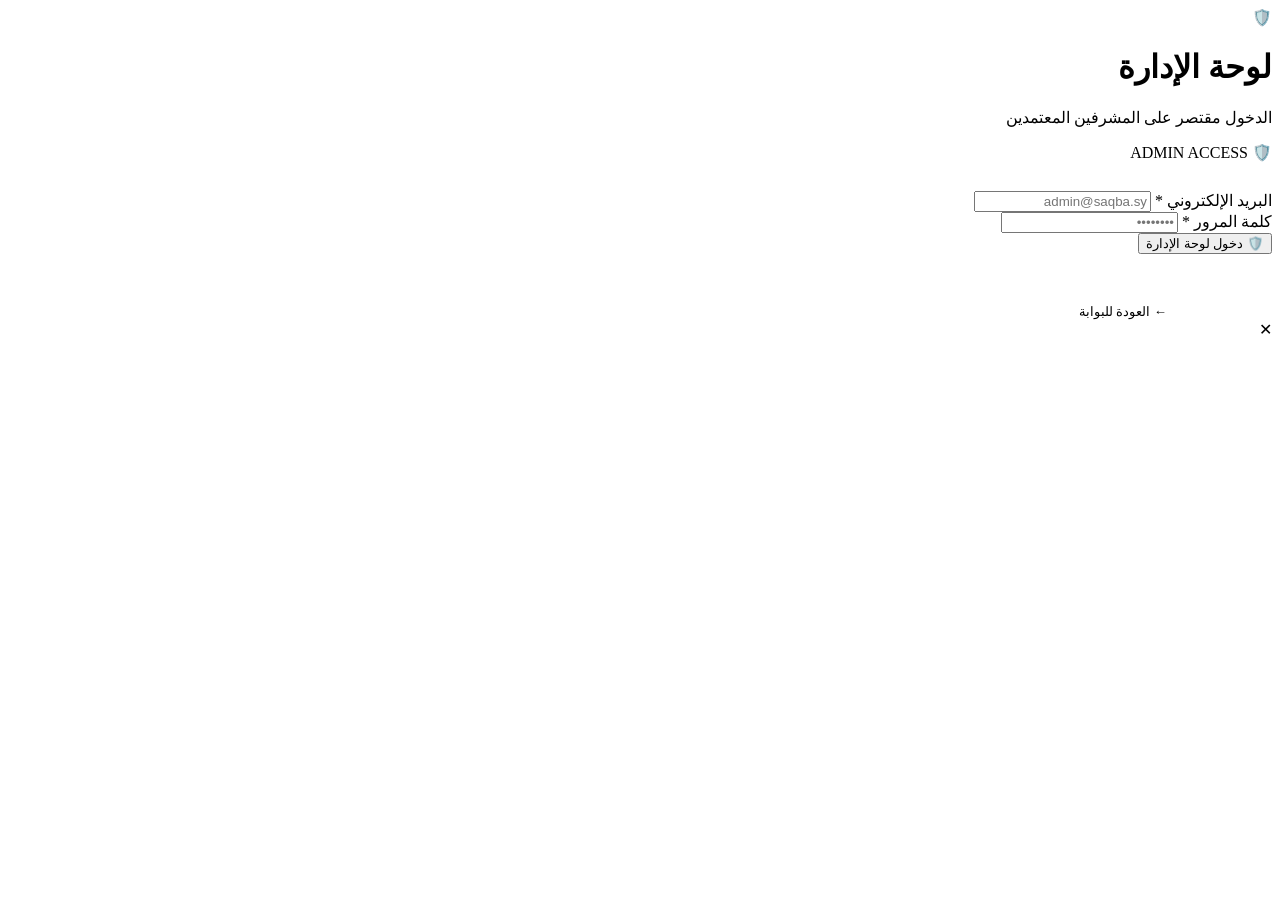
==== admin.html @ c45d6aa5 "Add files via upload" ====
<!DOCTYPE html>
<html lang="ar" dir="rtl">
<head>
<meta charset="UTF-8"><meta name="viewport" content="width=device-width,initial-scale=1.0">
<title>لوحة الإدارة — بوابة سقبا</title>
<link rel="preconnect" href="https://fonts.googleapis.com">
<link href="https://fonts.googleapis.com/css2?family=Tajawal:wght@300;400;500;700;800;900&family=Amiri:wght@400;700&display=swap" rel="stylesheet">
<link rel="stylesheet" href="css/admin.css">
</head>
<body>

<!-- ════ LOGIN ════ -->
<div id="login-page" style="display:none;width:100%">
<div class="login-page">
  <div class="login-card">
    <div class="login-head">
      <div class="login-ico">🛡️</div>
      <h1 class="login-title">لوحة الإدارة</h1>
      <p class="login-sub">الدخول مقتصر على المشرفين المعتمدين</p>
      <div class="admin-badge">🛡️ ADMIN ACCESS</div>
    </div>
    <form onsubmit="doAdminLogin(event)" style="margin-top:1.8rem">
      <div class="fgrp">
        <label class="flbl">البريد الإلكتروني <span class="req">*</span></label>
        <input class="finp" id="al-email" type="email" placeholder="admin@saqba.sy" required>
      </div>
      <div class="fgrp">
        <label class="flbl">كلمة المرور <span class="req">*</span></label>
        <input class="finp" id="al-pass" type="password" placeholder="••••••••" required>
      </div>
      <button type="submit" class="btn btn-gold btn-full btn-lg" id="al-btn">
        <span class="btxt">🛡️ دخول لوحة الإدارة</span>
      </button>
    </form>
    <div style="text-align:center;margin-top:1.5rem;padding-top:1.5rem;border-top:1px solid var(--bd)">
      <a href="index.html" style="font-size:.82rem;color:var(--tx3);text-decoration:none;transition:color .2s" onmouseover="this.style.color='var(--t2)'" onmouseout="this.style.color='var(--tx3)'">← العودة للبوابة</a>
    </div>
  </div>
</div>
</div>

<!-- ════ DASHBOARD ════ -->
<div id="dash-page" style="display:none;width:100%">
<div class="app">

  <!-- Sidebar -->
  <aside class="sidebar">
    <div class="sb-head">
      <div class="sb-logo">
        <div class="sb-emblem">🛡️</div>
        <div><div class="sb-lbl">بوابة سقبا</div><div class="sb-lbl-sub">لوحة الإدارة</div></div>
      </div>
      <div class="admin-badge" style="font-size:.65rem">🔴 ADMIN PANEL</div>
    </div>
    <nav class="sb-nav">
      <div class="sb-sec">رئيسي</div>
      <button class="sb-item on" onclick="gv('dash')"       id="ni-dash">      <span class="ic">📊</span>نظرة عامة</button>
      <div class="sb-sec">الخدمات</div>
      <button class="sb-item"    onclick="gv('gas')"        id="ni-gas">       <span class="ic">🔥</span>طلبات الغاز<span class="sb-cnt" id="nc-gas">0</span></button>
      <button class="sb-item"    onclick="gv('complaints')" id="ni-complaints"><span class="ic">📣</span>الشكاوى<span class="sb-cnt" id="nc-comp">0</span></button>
      <div class="sb-sec">المحتوى</div>
      <button class="sb-item"    onclick="gv('news')"       id="ni-news">      <span class="ic">📰</span>الأخبار</button>
      <button class="sb-item"    onclick="gv('gallery')"    id="ni-gallery">   <span class="ic">🖼️</span>معرض الصور</button>
      <div class="sb-sec">النظام</div>
      <button class="sb-item"    onclick="gv('users')"      id="ni-users">     <span class="ic">👥</span>المستخدمون</button>
    </nav>
    <div class="sb-foot">
      <a href="index.html" class="btn btn-ghost btn-sm" style="justify-content:center">🏠 البوابة</a>
      <button class="btn btn-danger btn-sm" onclick="doLogout()" style="justify-content:center">🚪 خروج</button>
    </div>
  </aside>

  <!-- Main -->
  <div class="main">
    <div class="topbar">
      <div class="tb-crumb">
        <span class="tb-crumb-p">بوابة سقبا</span>
        <span class="tb-sep">›</span>
        <span class="tb-crumb-c" id="tb-crumb">نظرة عامة</span>
      </div>
      <div class="tb-admin">
        <span id="tb-admin-name">مشرف النظام</span>
        <div class="tb-av">🛡️</div>
      </div>
    </div>

    <div class="content">

      <!-- ── DASHBOARD ── -->
      <div id="v-dash" class="vp on">
        <div class="pg-title">لوحة التحكم</div>
        <div class="pg-sub">نظرة شاملة على نشاط بوابة مدينة سقبا</div>
        <div class="stats-grid">
          <div class="stat-card"><div class="stat-ico si-teal">👥</div><div><div class="stat-n" id="st-u">—</div><div class="stat-l">المستخدمون</div></div></div>
          <div class="stat-card"><div class="stat-ico si-gold">🔥</div><div><div class="stat-n" id="st-g">—</div><div class="stat-l">طلبات الغاز الكلية</div></div></div>
          <div class="stat-card"><div class="stat-ico si-red">⏳</div><div><div class="stat-n" id="st-gp">—</div><div class="stat-l">طلبات معلقة</div></div></div>
          <div class="stat-card"><div class="stat-ico si-gold">📣</div><div><div class="stat-n" id="st-c">—</div><div class="stat-l">الشكاوى الكلية</div></div></div>
          <div class="stat-card"><div class="stat-ico si-red">🔴</div><div><div class="stat-n" id="st-co">—</div><div class="stat-l">شكاوى مفتوحة</div></div></div>
          <div class="stat-card"><div class="stat-ico si-sky">📰</div><div><div class="stat-n" id="st-n">—</div><div class="stat-l">الأخبار</div></div></div>
        </div>
        <!-- recent gas -->
        <div class="panel">
          <div class="panel-head"><div class="ph-left"><div class="panel-icon pi-gold">🔥</div><span class="panel-title">أحدث طلبات الغاز</span></div><button class="btn btn-ghost btn-sm" onclick="gv('gas')">عرض الكل</button></div>
          <div class="tbl-wrap"><table class="tbl"><thead><tr><th>رقم الدور</th><th>الاسم</th><th>الحي</th><th>الاسطوانات</th><th>التاريخ</th><th>الحالة</th><th>إجراءات</th></tr></thead><tbody id="d-gas-tbody"><tr><td colspan="7"><div class="empty"><div class="empty-ico">⏳</div><div class="empty-title">جاري التحميل...</div></div></td></tr></tbody></table></div>
        </div>
        <!-- recent complaints -->
        <div class="panel">
          <div class="panel-head"><div class="ph-left"><div class="panel-icon pi-teal">📣</div><span class="panel-title">أحدث الشكاوى</span></div><button class="btn btn-ghost btn-sm" onclick="gv('complaints')">عرض الكل</button></div>
          <div class="tbl-wrap"><table class="tbl"><thead><tr><th>النوع</th><th>الوصف</th><th>صورة</th><th>التاريخ</th><th>الحالة</th><th>إجراءات</th></tr></thead><tbody id="d-comp-tbody"><tr><td colspan="6"><div class="empty"><div class="empty-ico">⏳</div><div class="empty-title">جاري التحميل...</div></div></td></tr></tbody></table></div>
        </div>
      </div>

      <!-- ── GAS MANAGEMENT ── -->
      <div id="v-gas" class="vp">
        <div class="panel">
          <div class="panel-head"><div class="ph-left"><div class="panel-icon pi-gold">🔥</div><span class="panel-title">إدارة طلبات الغاز</span></div><button class="btn btn-teal btn-sm" onclick="loadGas()">🔄 تحديث</button></div>
          <div class="filter-bar">
            <select class="filt-sel" id="gas-sf" onchange="loadGas()">
              <option value="">جميع الطلبات</option>
              <option value="pending">قيد الانتظار</option>
              <option value="approved">مقبول</option>
              <option value="delivered">تم التسليم</option>
              <option value="rejected">مرفوض</option>
            </select>
            <input class="filt-inp" id="gas-si" placeholder="ابحث باسم أو هاتف..." oninput="filterGas()">
          </div>
          <div class="tbl-wrap"><table class="tbl"><thead><tr><th>رقم الدور</th><th>الاسم</th><th>الهاتف</th><th>الحي</th><th>الاسطوانات</th><th>التاريخ</th><th>الحالة</th><th>إجراءات</th></tr></thead><tbody id="gas-tbody"></tbody></table></div>
        </div>
      </div>

      <!-- ── COMPLAINTS MANAGEMENT ── -->
      <div id="v-complaints" class="vp">
        <div class="panel">
          <div class="panel-head"><div class="ph-left"><div class="panel-icon pi-teal">📣</div><span class="panel-title">إدارة الشكاوى</span></div><button class="btn btn-teal btn-sm" onclick="loadComps()">🔄 تحديث</button></div>
          <div class="filter-bar">
            <select class="filt-sel" id="comp-sf" onchange="loadComps()">
              <option value="">جميع الشكاوى</option>
              <option value="open">مفتوحة</option>
              <option value="in_progress">قيد المعالجة</option>
              <option value="resolved">محلولة</option>
              <option value="closed">مغلقة</option>
            </select>
          </div>
          <div class="tbl-wrap"><table class="tbl"><thead><tr><th>النوع</th><th>الوصف</th><th>صورة</th><th>التاريخ</th><th>الحالة</th><th>إجراءات</th></tr></thead><tbody id="comp-tbody"></tbody></table></div>
        </div>
      </div>

      <!-- ── NEWS MANAGEMENT ── -->
      <div id="v-news" class="vp">
        <div class="panel" style="margin-bottom:1.5rem">
          <div class="panel-head"><div class="ph-left"><div class="panel-icon pi-sky">📰</div><span class="panel-title">إضافة خبر جديد</span></div></div>
          <form onsubmit="addNews(event)" class="add-form">
            <div class="fgrid">
              <div class="fgrp span2"><label class="flbl">عنوان الخبر <span class="req">*</span></label><input class="finp" id="n-title" type="text" placeholder="عنوان الخبر أو الإعلان" required></div>
              <div class="fgrp span2"><label class="flbl">المحتوى <span class="req">*</span></label><textarea class="ftxt" id="n-body" placeholder="تفاصيل الخبر..." required></textarea></div>
              <div class="fgrp span2"><label class="flbl">صورة (اختياري)</label><input class="finp" id="n-img" type="file" accept="image/*" style="padding:.5rem"></div>
            </div>
            <button type="submit" class="btn btn-gold" id="n-btn"><span class="btxt">➕ نشر الخبر</span></button>
          </form>
        </div>
        <div class="panel">
          <div class="panel-head"><div class="ph-left"><div class="panel-icon pi-sky">📰</div><span class="panel-title">الأخبار المنشورة</span></div><button class="btn btn-ghost btn-sm" onclick="loadNews()">🔄 تحديث</button></div>
          <div class="tbl-wrap"><table class="tbl"><thead><tr><th>صورة</th><th>العنوان</th><th>المحتوى</th><th>التاريخ</th><th>حذف</th></tr></thead><tbody id="news-tbody"></tbody></table></div>
        </div>
      </div>

      <!-- ── GALLERY MANAGEMENT ── -->
      <div id="v-gallery" class="vp">
        <div class="panel" style="margin-bottom:1.5rem">
          <div class="panel-head"><div class="ph-left"><div class="panel-icon pi-pur">🖼️</div><span class="panel-title">إضافة صورة للمعرض</span></div></div>
          <form onsubmit="addGal(event)" class="add-form">
            <div class="fgrid">
              <div class="fgrp"><label class="flbl">صورة المعرض <span class="req">*</span></label><input class="finp" id="g-img" type="file" accept="image/*" style="padding:.5rem" required></div>
              <div class="fgrp"><label class="flbl">وصف الصورة</label><input class="finp" id="g-desc" type="text" placeholder="وصف مختصر للصورة"></div>
            </div>
            <button type="submit" class="btn btn-gold" id="g-btn"><span class="btxt">➕ إضافة للمعرض</span></button>
          </form>
        </div>
        <div class="panel">
          <div class="panel-head"><div class="ph-left"><div class="panel-icon pi-pur">🖼️</div><span class="panel-title">صور المعرض</span></div><button class="btn btn-ghost btn-sm" onclick="loadGal()">🔄 تحديث</button></div>
          <div class="gal-grid" id="gal-grid"></div>
        </div>
      </div>

      <!-- ── USERS ── -->
      <div id="v-users" class="vp">
        <div class="panel">
          <div class="panel-head"><div class="ph-left"><div class="panel-icon pi-teal">👥</div><span class="panel-title">إدارة المستخدمين</span></div><button class="btn btn-teal btn-sm" onclick="loadUsers()">🔄 تحديث</button></div>
          <div class="tbl-wrap"><table class="tbl"><thead><tr><th>الاسم</th><th>البريد الإلكتروني</th><th>الهاتف</th><th>الحي</th><th>تاريخ التسجيل</th><th>الصلاحية</th></tr></thead><tbody id="users-tbody"></tbody></table></div>
        </div>
      </div>

    </div>
  </div>
</div>
</div>

<!-- Lightbox -->
<div class="lb" id="lb">
  <div class="lb-close" onclick="document.getElementById('lb').classList.remove('on')">✕</div>
  <img id="lb-img" src="" alt="">
</div>
<div class="toast" id="toast"></div>

<script src="js/utils.js"></script>
<script type="module" src="js/firebase-config.js"></script>
<script>
/* Fallbacks */
if(typeof FirestoreService==='undefined')window.FirestoreService={getDashboardStats:async()=>({totalUsers:0,totalGasRequests:0,pendingGasRequests:0,totalComplaints:0,openComplaints:0,totalNews:0}),getAllGasRequests:async()=>[],updateGasRequestStatus:async()=>{},getAllComplaints:async()=>[],updateComplaintStatus:async()=>{},createNews:async()=>{},getNews:async()=>[],deleteNews:async()=>{},getGallery:async()=>[],addGalleryImage:async()=>{},deleteGalleryImage:async()=>{}};
if(typeof AuthService==='undefined')window.AuthService={login:async()=>{throw{code:'auth/no-config'}},logout:async()=>{},isAdmin:async()=>false};
if(typeof formatDate==='undefined')window.formatDate=ts=>{if(!ts)return'';const d=ts.toDate?ts.toDate():new Date(ts);return d.toLocaleDateString('ar-SY',{year:'numeric',month:'long',day:'numeric'})};
if(typeof statusMap==='undefined')window.statusMap={pending:{label:'قيد الانتظار',cls:'b-pending'},approved:{label:'مقبول',cls:'b-approved'},delivered:{label:'تم التسليم',cls:'b-delivered'},rejected:{label:'مرفوض',cls:'b-rejected'},open:{label:'مفتوحة',cls:'b-pending'},in_progress:{label:'قيد المعالجة',cls:'b-approved'},resolved:{label:'محلولة',cls:'b-delivered'},closed:{label:'مغلقة',cls:'b-rejected'}};

/* Toast */
function toast(msg,ok=true){
  if(typeof showToast!=='undefined'){showToast(msg,ok);return}
  const t=document.getElementById('toast');t.textContent=msg;t.className='toast '+(ok?'toast-ok':'toast-err');t.classList.add('show');setTimeout(()=>t.classList.remove('show'),3500)
}

/* Auth */
async function doAdminLogin(e){
  e.preventDefault();
  const btn=document.getElementById('al-btn');btn.disabled=true;btn.classList.add('btn-loading');
  try{
    const c=await AuthService.login(document.getElementById('al-email').value,document.getElementById('al-pass').value);
    const ok=await AuthService.isAdmin(c.user.uid);
    if(!ok){await AuthService.logout();toast('ليس لديك صلاحية الوصول',false);btn.disabled=false;btn.classList.remove('btn-loading')}
  }catch(er){
    const m={['auth/user-not-found']:'بريد غير موجود',['auth/wrong-password']:'كلمة المرور خاطئة',['auth/too-many-requests']:'تجاوزت عدد المحاولات'}[er.code]||'حدث خطأ';
    toast(m,false);btn.disabled=false;btn.classList.remove('btn-loading');
  }
}
async function doLogout(){await AuthService.logout()}

document.addEventListener('userLoggedIn',async e=>{
  const ok=await AuthService.isAdmin(e.detail.uid);
  if(!ok){await AuthService.logout();toast('لا تملك صلاحيات الإدارة',false);return}
  document.getElementById('login-page').style.display='none';
  document.getElementById('dash-page').style.display='';
  const ud=await(typeof FirestoreService!=='undefined'?FirestoreService.getUser?FirestoreService.getUser(e.detail.uid):Promise.resolve(null):Promise.resolve(null));
  document.getElementById('tb-admin-name').textContent=(ud&&ud.name)||'مشرف النظام';
  loadDash();
});
document.addEventListener('userLoggedOut',()=>{
  document.getElementById('login-page').style.display='flex';
  document.getElementById('dash-page').style.display='none';
});
/* Show login initially */
document.getElementById('login-page').style.display='flex';

/* View nav */
function gv(v){
  document.querySelectorAll('.vp').forEach(p=>p.classList.remove('on'));
  document.getElementById('v-'+v).classList.add('on');
  document.querySelectorAll('.sb-item').forEach(b=>b.classList.remove('on'));
  const ni=document.getElementById('ni-'+v);if(ni)ni.classList.add('on');
  const ts={dash:'نظرة عامة',gas:'طلبات الغاز',complaints:'الشكاوى',news:'الأخبار',gallery:'معرض الصور',users:'المستخدمون'};
  document.getElementById('tb-crumb').textContent=ts[v]||'';
  if(v==='gas')loadGas();
  if(v==='complaints')loadComps();
  if(v==='news')loadNews();
  if(v==='gallery')loadGal();
  if(v==='users')loadUsers();
}

/* Dashboard */
async function loadDash(){
  try{
    const s=await FirestoreService.getDashboardStats();
    ['u','g','gp','c','co','n'].forEach((k,i)=>{document.getElementById('st-'+k).textContent=[s.totalUsers,s.totalGasRequests,s.pendingGasRequests,s.totalComplaints,s.openComplaints,s.totalNews][i]});
    document.getElementById('nc-gas').textContent=s.pendingGasRequests;
    document.getElementById('nc-comp').textContent=s.openComplaints;
  }catch(e){}
  try{const r=await FirestoreService.getAllGasRequests();renderGasTbl(r.slice(0,5),'d-gas-tbody')}catch(e){}
  try{const c=await FirestoreService.getAllComplaints();renderCompTbl(c.slice(0,5),'d-comp-tbody')}catch(e){}
}

/* Gas */
let allGas=[];
async function loadGas(){
  document.getElementById('gas-tbody').innerHTML=etr(8,'⏳ جاري التحميل...');
  try{const sf=document.getElementById('gas-sf').value;allGas=await FirestoreService.getAllGasRequests(sf||null);renderGasTbl(allGas,'gas-tbody')}catch(e){document.getElementById('gas-tbody').innerHTML=etr(8,'⚠️ خطأ في التحميل')}
}
function filterGas(){const q=document.getElementById('gas-si').value.toLowerCase();renderGasTbl(allGas.filter(r=>r.name?.toLowerCase().includes(q)||r.phone?.includes(q)),'gas-tbody')}
function renderGasTbl(data,tid){
  const tb=document.getElementById(tid);
  if(!data.length){tb.innerHTML=etr(8,'لا توجد نتائج');return}
  tb.innerHTML=data.map(r=>{const s=statusMap[r.status]||{label:r.status,cls:''};return`<tr>
    <td><strong style="color:var(--goldb)">#${esc(r.queueNumber)}</strong></td>
    <td>${esc(r.name||'—')}</td>
    <td style="direction:ltr;text-align:right">${esc(r.phone||'—')}</td>
    <td>${esc(r.district||'—')}</td>
    <td>${esc(r.cylinders)} اسطوانة</td>
    <td style="font-size:.78rem">${formatDate(r.createdAt)}</td>
    <td><span class="badge ${s.cls}">${esc(s.label)}</span></td>
    <td><div class="acts">
      ${r.status==='pending'?`<button class="btn btn-approve btn-sm" onclick="updGas('${esc(r.id)}','approved')">قبول</button>`:''}
      ${r.status==='approved'?`<button class="btn btn-deliver btn-sm" onclick="updGas('${esc(r.id)}','delivered')">تسليم</button>`:''}
      ${r.status!=='rejected'&&r.status!=='delivered'?`<button class="btn btn-danger btn-sm" onclick="updGas('${esc(r.id)}','rejected')">رفض</button>`:''}
    </div></td>
  </tr>`}).join('');
}
async function updGas(id,status){
  try{await FirestoreService.updateGasRequestStatus(id,status);toast('تم تحديث الحالة ✓');loadGas();loadDash()}catch(e){toast('خطأ في التحديث',false)}
}

/* Complaints */
async function loadComps(){
  document.getElementById('comp-tbody').innerHTML=etr(6,'⏳ جاري التحميل...');
  try{const sf=document.getElementById('comp-sf').value;const all=await FirestoreService.getAllComplaints();const d=sf?all.filter(c=>c.status===sf):all;renderCompTbl(d,'comp-tbody')}catch(e){document.getElementById('comp-tbody').innerHTML=etr(6,'⚠️ خطأ')}
}
function renderCompTbl(data,tid){
  const tb=document.getElementById(tid);
  if(!data.length){tb.innerHTML=etr(6,'لا توجد شكاوى');return}
  tb.innerHTML=data.map(c=>{const s=statusMap[c.status]||{label:c.status,cls:''};return`<tr>
    <td>${esc(c.type||'—')}</td>
    <td style="max-width:200px;font-size:.8rem;color:var(--tx3)">${esc((c.description||'').substring(0,75))}${(c.description||'').length>75?'...':''}</td>
    <td>${c.image?`<img src="${esc(c.image)}" class="thumb" onclick="openLb('${esc(c.image)}')">`:'—'}</td>
    <td style="font-size:.78rem">${formatDate(c.createdAt)}</td>
    <td><span class="badge ${s.cls}">${esc(s.label)}</span></td>
    <td><div class="acts">
      ${c.status==='open'?`<button class="btn btn-approve btn-sm" onclick="updComp('${esc(c.id)}','in_progress')">معالجة</button>`:''}
      ${c.status!=='resolved'&&c.status!=='closed'?`<button class="btn btn-deliver btn-sm" onclick="updComp('${esc(c.id)}','resolved')">حل</button>`:''}
      ${c.status!=='closed'?`<button class="btn btn-danger btn-sm" onclick="updComp('${esc(c.id)}','closed')">إغلاق</button>`:''}
    </div></td>
  </tr>`}).join('');
}
async function updComp(id,status){
  try{await FirestoreService.updateComplaintStatus(id,status);toast('تم تحديث الشكوى ✓');loadComps();loadDash()}catch(e){toast('خطأ في التحديث',false)}
}

/* News */
async function addNews(e){
  e.preventDefault();const btn=document.getElementById('n-btn');btn.disabled=true;btn.classList.add('btn-loading');
  try{await FirestoreService.createNews({title:document.getElementById('n-title').value,content:document.getElementById('n-body').value},document.getElementById('n-img').files[0]||null);toast('تم نشر الخبر 📰');e.target.reset();loadNews();loadDash()}
  catch(er){toast('خطأ في نشر الخبر',false)}
  btn.disabled=false;btn.classList.remove('btn-loading');
}
async function loadNews(){
  document.getElementById('news-tbody').innerHTML=etr(5,'⏳ جاري التحميل...');
  try{const n=await FirestoreService.getNews(50);
    document.getElementById('news-tbody').innerHTML=n.length?n.map(it=>`<tr>
      <td>${it.image?`<img src="${esc(it.image)}" class="thumb">`:'—'}</td>
      <td><strong>${esc(it.title)}</strong></td>
      <td style="max-width:200px;font-size:.8rem;color:var(--tx3)">${esc((it.content||'').substring(0,80))}...</td>
      <td style="font-size:.78rem">${formatDate(it.createdAt)}</td>
      <td><button class="btn btn-danger btn-sm" onclick="delNews('${esc(it.id)}')">🗑️ حذف</button></td>
    </tr>`).join(''):etr(5,'لا توجد أخبار منشورة');
  }catch(e){document.getElementById('news-tbody').innerHTML=etr(5,'⚠️ خطأ')}
}
async function delNews(id){if(!confirm('حذف هذا الخبر؟'))return;try{await FirestoreService.deleteNews(id);toast('تم الحذف');loadNews()}catch(e){toast('خطأ في الحذف',false)}}

/* Gallery */
async function addGal(e){
  e.preventDefault();const btn=document.getElementById('g-btn');const f=document.getElementById('g-img').files[0];
  if(!f){toast('اختر صورة',false);return}
  btn.disabled=true;btn.classList.add('btn-loading');
  try{await FirestoreService.addGalleryImage({description:document.getElementById('g-desc').value},f);toast('تمت إضافة الصورة 🖼️');e.target.reset();loadGal()}
  catch(er){toast('خطأ في رفع الصورة',false)}
  btn.disabled=false;btn.classList.remove('btn-loading');
}
async function loadGal(){
  const g=document.getElementById('gal-grid');g.innerHTML='<div style="grid-column:1/-1"><div class="empty"><div class="empty-ico">⏳</div><div class="empty-title">جاري التحميل...</div></div></div>';
  try{const items=await FirestoreService.getGallery();
    g.innerHTML=items.length?items.map(it=>`<div class="gal-item"><img src="${esc(it.image)}" alt="${esc(it.description||'')}" loading="lazy"><div class="gal-ov"><button class="gal-del" onclick="delGal('${esc(it.id)}')">🗑️ حذف</button></div></div>`).join(''):'<div style="grid-column:1/-1"><div class="empty"><div class="empty-ico">🖼️</div><div class="empty-title">لا توجد صور</div></div></div>';
  }catch(e){g.innerHTML='<div style="grid-column:1/-1"><div class="empty"><div class="empty-ico">⚠️</div><div class="empty-title">خطأ في التحميل</div></div></div>'}
}
async function delGal(id){if(!confirm('حذف هذه الصورة؟'))return;try{await FirestoreService.deleteGalleryImage(id);toast('تم الحذف');loadGal()}catch(e){toast('خطأ في الحذف',false)}}

/* Users */
async function loadUsers(){
  document.getElementById('users-tbody').innerHTML=etr(6,'⏳ جاري التحميل...');
  try{
    const users = await FirestoreService.getAllUsers();
    document.getElementById('users-tbody').innerHTML=users.length?users.map(u=>`<tr>
      <td>${esc(u.name||'—')}</td>
      <td style="direction:ltr;text-align:right;font-size:.82rem">${esc(u.email||'—')}</td>
      <td style="direction:ltr;text-align:right">${esc(u.phone||'—')}</td>
      <td>${esc(u.district||'—')}</td>
      <td style="font-size:.78rem">${formatDate(u.createdAt)}</td>
      <td><span class="badge ${u.role==='admin'?'b-approved':'b-pending'}">${u.role==='admin'?'🛡️ مشرف':'👤 مواطن'}</span></td>
    </tr>`).join(''):etr(6,'لا يوجد مستخدمون');
  }catch(e){document.getElementById('users-tbody').innerHTML=etr(6,'⚠️ خطأ في التحميل')}
}

/* Helpers */
function etr(cols,msg){return`<tr><td colspan="${cols}"><div class="empty"><div class="empty-ico">📋</div><div class="empty-title">${msg}</div></div></td></tr>`}
function openLb(src){document.getElementById('lb-img').src=src;document.getElementById('lb').classList.add('on')}
document.getElementById('lb').addEventListener('click',e=>{if(e.target===e.currentTarget)e.currentTarget.classList.remove('on')})
</script>
</body>
</html>
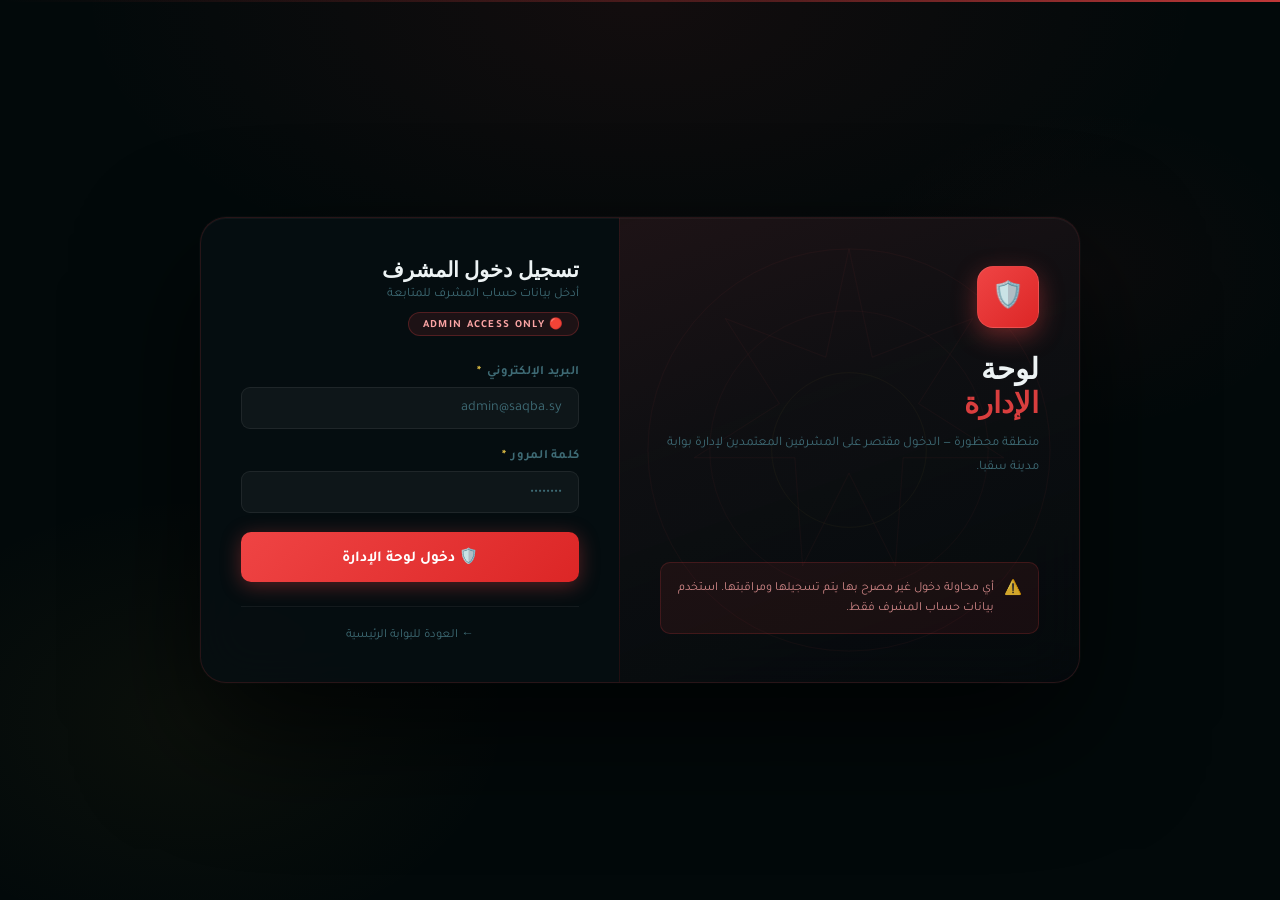
==== commit 752f63aa: "Add files via upload" ====
--- a/admin.html
+++ b/admin.html
@@ -1,39 +1,442 @@
 <!DOCTYPE html>
 <html lang="ar" dir="rtl">
 <head>
-<meta charset="UTF-8"><meta name="viewport" content="width=device-width,initial-scale=1.0">
+<meta charset="UTF-8">
+<meta name="viewport" content="width=device-width,initial-scale=1.0">
 <title>لوحة الإدارة — بوابة سقبا</title>
 <link rel="preconnect" href="https://fonts.googleapis.com">
 <link href="https://fonts.googleapis.com/css2?family=Tajawal:wght@300;400;500;700;800;900&family=Amiri:wght@400;700&display=swap" rel="stylesheet">
-<link rel="stylesheet" href="css/admin.css">
+<style>
+/* ═══════════════════════════════════════════════
+   admin.css — لوحة الإدارة
+   Aesthetic: Command Center — Crimson + Dark Steel
+   ═══════════════════════════════════════════════ */
+
+/* ── BASE ──────────────────────────────────────── */
+:root{
+  --ink:#02090a;--deep:#040e10;--abyss:#060f12;
+  --t9:#071a1d;--t8:#0a2228;--t7:#0d2c35;--t2:#3ab8ca;--t1:#7dd8e6;
+  --gold:#c9a227;--goldb:#e8c547;--goldd:#8a6d18;--goldg:rgba(201,162,39,.3);
+  --red:#ef4444;--redb2:#dc2626;--redf:rgba(239,68,68,.12);--redbr:rgba(239,68,68,.28);
+  --cyan:#00d4d8;
+  --tx1:#edf3f4;--tx2:#8fb8c0;--tx3:#3e6b75;
+  --glass:rgba(6,15,18,.75);--glbr:rgba(239,68,68,.15);--glbrd:rgba(239,68,68,.3);
+  --bd:rgba(255,255,255,.06);--bdm:rgba(255,255,255,.1);
+  --fb:'Tajawal',sans-serif;--fd:'Amiri',serif;
+  --eoe:cubic-bezier(.16,1,.3,1);
+}
+*,*::before,*::after{box-sizing:border-box;margin:0;padding:0}
+html{scroll-behavior:smooth;width:100%}
+body{font-family:var(--fb);background:var(--ink);color:var(--tx1);direction:rtl;min-height:100vh;width:100%;overflow-x:hidden}
+body::before{content:'';position:fixed;inset:0;background-image:url("data:image/svg+xml,%3Csvg viewBox='0 0 200 200' xmlns='http://www.w3.org/2000/svg'%3E%3Cfilter id='n'%3E%3CfeTurbulence type='fractalNoise' baseFrequency='.85' numOctaves='4'/%3E%3C/filter%3E%3Crect width='100%25' height='100%25' filter='url(%23n)' opacity='.04'/%3E%3C/svg%3E");background-size:200px;pointer-events:none;z-index:0;opacity:.45}
+::-webkit-scrollbar{width:5px}::-webkit-scrollbar-track{background:var(--ink)}::-webkit-scrollbar-thumb{background:rgba(239,68,68,.3);border-radius:99px}
+
+/* ══════════════════════════════════════════════════
+   ADMIN LOGIN PAGE
+   ══════════════════════════════════════════════════ */
+.login-page{
+  min-height:100vh;width:100%;
+  display:flex;align-items:center;justify-content:center;
+  padding:2rem;position:relative;overflow:hidden;z-index:1;
+}
+.login-page::before{
+  content:'';position:absolute;inset:0;
+  background:
+    radial-gradient(ellipse 80% 60% at 50% 0%,rgba(239,68,68,.07) 0%,transparent 55%),
+    radial-gradient(ellipse 50% 50% at 15% 80%,rgba(201,162,39,.05) 0%,transparent 50%),
+    radial-gradient(ellipse 40% 40% at 85% 30%,rgba(239,68,68,.04) 0%,transparent 45%),
+    var(--ink);
+}
+/* Red sweep line */
+.login-page::after{
+  content:'';position:absolute;top:0;left:0;right:0;height:2px;
+  background:linear-gradient(90deg,transparent,rgba(239,68,68,.3) 30%,rgba(239,68,68,.8) 50%,rgba(239,68,68,.3) 70%,transparent);
+  background-size:200% 100%;animation:sweep 3s linear infinite;
+}
+@keyframes sweep{0%{background-position:-100% 0}100%{background-position:200% 0}}
+
+.login-wrap{
+  position:relative;z-index:2;
+  display:grid;grid-template-columns:1.1fr 1fr;
+  max-width:880px;width:100%;
+  background:rgba(6,15,18,.85);
+  backdrop-filter:blur(28px);-webkit-backdrop-filter:blur(28px);
+  border:1px solid rgba(239,68,68,.15);border-radius:26px;
+  box-shadow:0 50px 120px rgba(0,0,0,.7),0 0 0 1px rgba(255,255,255,.025),inset 0 1px 0 rgba(255,255,255,.04);
+  overflow:hidden;
+  animation:lrise .8s var(--eoe) forwards;opacity:0;
+}
+@keyframes lrise{from{opacity:0;transform:translateY(24px) scale(.97)}to{opacity:1;transform:none}}
+
+/* Left: dramatic warning panel */
+.login-deco{
+  background:linear-gradient(160deg,rgba(239,68,68,.1) 0%,rgba(239,68,68,.04) 40%,rgba(0,0,0,.3) 100%);
+  border-left:1px solid rgba(239,68,68,.12);
+  padding:3rem 2.5rem;
+  display:flex;flex-direction:column;justify-content:space-between;
+  position:relative;overflow:hidden;
+}
+.login-deco::before{
+  content:'';position:absolute;top:0;right:0;bottom:0;left:0;
+  background:url("data:image/svg+xml,%3Csvg width='300' height='300' viewBox='0 0 300 300' fill='none' xmlns='http://www.w3.org/2000/svg'%3E%3Ccircle cx='150' cy='150' r='130' stroke='%23ef4444' stroke-width='0.5' opacity='0.12'/%3E%3Ccircle cx='150' cy='150' r='90' stroke='%23ef4444' stroke-width='0.5' opacity='0.1'/%3E%3Ccircle cx='150' cy='150' r='50' stroke='%23c9a227' stroke-width='0.5' opacity='0.12'/%3E%3Cpolygon points='150,20 165,90 230,65 195,120 250,155 185,155 180,225 150,165 120,225 115,155 50,155 105,120 70,65 135,90' fill='none' stroke='%23ef4444' stroke-width='0.4' opacity='0.15'/%3E%3C/svg%3E") center/cover;
+  opacity:.5;pointer-events:none;
+}
+.ld-top{position:relative;z-index:1}
+.ld-shield{
+  width:62px;height:62px;
+  background:linear-gradient(135deg,var(--red),var(--redb2));
+  border-radius:16px;display:flex;align-items:center;justify-content:center;
+  font-size:1.6rem;margin-bottom:1.5rem;
+  box-shadow:0 8px 24px rgba(239,68,68,.4);
+  border:1px solid rgba(255,255,255,.1);
+}
+.ld-title{font-family:var(--fd);font-size:1.8rem;font-weight:700;color:var(--tx1);line-height:1.2;margin-bottom:.7rem}
+.ld-title span{display:block;color:rgba(239,68,68,.9)}
+.ld-desc{font-size:.82rem;color:var(--tx3);line-height:1.8}
+.ld-bottom{position:relative;z-index:1}
+.ld-warning{
+  display:flex;align-items:flex-start;gap:.65rem;
+  background:rgba(239,68,68,.08);border:1px solid rgba(239,68,68,.18);
+  border-radius:10px;padding:.9rem 1rem;font-size:.78rem;color:rgba(252,165,165,.8);line-height:1.65;
+}
+.ld-warning-ico{font-size:.9rem;flex-shrink:0;margin-top:.1rem}
+
+/* Right: login form */
+.login-form-panel{padding:2.5rem}
+.lf-head{margin-bottom:1.8rem}
+.lf-title{font-size:1.3rem;font-weight:800;color:var(--tx1);margin-bottom:.3rem}
+.lf-sub{font-size:.8rem;color:var(--tx3)}
+.admin-badge{
+  display:inline-flex;align-items:center;gap:.4rem;
+  background:rgba(239,68,68,.1);border:1px solid rgba(239,68,68,.25);
+  border-radius:50px;padding:.22rem .85rem;
+  font-size:.68rem;font-weight:700;letter-spacing:.12em;color:#fca5a5;margin-top:.6rem;
+}
+.lf-back{display:block;text-align:center;margin-top:1.5rem;padding-top:1.2rem;border-top:1px solid var(--bd);font-size:.78rem;color:var(--tx3);text-decoration:none;transition:color .2s}
+.lf-back:hover{color:var(--t2)}
+
+@media(max-width:700px){.login-wrap{grid-template-columns:1fr;max-width:420px}.login-deco{display:none}}
+
+/* ══════════════════════════════════════════════════
+   FORM ELEMENTS
+   ══════════════════════════════════════════════════ */
+.fgrp{margin-bottom:1.2rem}
+.flbl{display:block;font-size:.8rem;font-weight:600;color:var(--tx3);margin-bottom:.4rem;letter-spacing:.02em}
+.flbl .req{color:var(--goldb);margin-right:2px}
+.finp,.fsel,.ftxt{
+  width:100%;background:rgba(255,255,255,.04);
+  border:1.5px solid rgba(255,255,255,.07);border-radius:9px;
+  padding:.72rem 1rem;color:var(--tx1);
+  font-family:var(--fb);font-size:.9rem;
+  outline:none;transition:all .25s;direction:rtl;
+}
+.finp:focus,.fsel:focus,.ftxt:focus{
+  border-color:rgba(239,68,68,.5);
+  background:rgba(239,68,68,.04);
+  box-shadow:0 0 0 3px rgba(239,68,68,.1);
+}
+.finp::placeholder{color:var(--tx3)}
+.ftxt{resize:vertical;min-height:110px}
+.fsel option{background:var(--t8)}
+.fhint{font-size:.73rem;color:var(--tx3);margin-top:.3rem}
+.fgrid{display:grid;grid-template-columns:1fr 1fr;gap:.9rem}
+.fgrid .span2{grid-column:1/-1}
+@media(max-width:480px){.fgrid{grid-template-columns:1fr}}
+
+/* ══════════════════════════════════════════════════
+   BUTTONS
+   ══════════════════════════════════════════════════ */
+.btn{
+  display:inline-flex;align-items:center;justify-content:center;gap:.5rem;
+  padding:.75rem 1.6rem;border-radius:9px;
+  font-family:var(--fb);font-size:.9rem;font-weight:700;
+  cursor:pointer;border:none;outline:none;
+  transition:all .25s var(--eoe);white-space:nowrap;
+  text-decoration:none;position:relative;overflow:hidden;
+}
+.btn-red{
+  background:linear-gradient(135deg,var(--red),var(--redb2));
+  color:#fff;box-shadow:0 4px 20px rgba(239,68,68,.35);
+}
+.btn-red:hover{transform:translateY(-2px);box-shadow:0 8px 28px rgba(239,68,68,.5)}
+.btn-red::before{content:'';position:absolute;inset:0;background:linear-gradient(135deg,#f87171,var(--red));opacity:0;transition:.25s}
+.btn-red:hover::before{opacity:1}
+.btn-red span{position:relative;z-index:1}
+
+.btn-gold{background:linear-gradient(135deg,var(--gold),var(--goldd));color:#050e10;box-shadow:0 4px 16px var(--goldg)}
+.btn-gold:hover{transform:translateY(-2px);box-shadow:0 8px 26px rgba(201,162,39,.5)}
+.btn-gold::before{content:'';position:absolute;inset:0;background:linear-gradient(135deg,var(--goldb),var(--gold));opacity:0;transition:.25s}
+.btn-gold:hover::before{opacity:1}
+.btn-gold span{position:relative;z-index:1}
+
+.btn-teal  {background:rgba(0,212,216,.1);color:var(--t2);border:1px solid rgba(0,212,216,.2)}
+.btn-teal:hover{background:rgba(0,212,216,.18);border-color:rgba(0,212,216,.35)}
+.btn-ghost {background:rgba(255,255,255,.04);color:var(--tx2);border:1px solid var(--bd)}
+.btn-ghost:hover{background:rgba(255,255,255,.08);border-color:var(--bdm)}
+.btn-danger{background:var(--redf);color:#fca5a5;border:1px solid var(--redbr)}
+.btn-danger:hover{background:rgba(239,68,68,.2)}
+.btn-approve{background:rgba(16,185,129,.1);color:#34d399;border:1px solid rgba(16,185,129,.25)}
+.btn-approve:hover{background:rgba(16,185,129,.18)}
+.btn-deliver{background:rgba(0,212,216,.1);color:var(--t2);border:1px solid rgba(0,212,216,.25)}
+.btn-deliver:hover{background:rgba(0,212,216,.18)}
+.btn-sm  {padding:.42rem .85rem;font-size:.77rem;border-radius:7px}
+.btn-lg  {padding:.9rem 2rem;font-size:.95rem;border-radius:10px}
+.btn-full{width:100%}
+.btn:disabled{opacity:.4;cursor:not-allowed;transform:none!important}
+.btn-loading .btxt{opacity:0}
+.btn-loading::after{content:'';position:absolute;width:17px;height:17px;border:2px solid transparent;border-top-color:currentColor;border-radius:50%;animation:spin .7s linear infinite}
+@keyframes spin{to{transform:rotate(360deg)}}
+
+/* ══════════════════════════════════════════════════
+   DASHBOARD LAYOUT
+   ══════════════════════════════════════════════════ */
+.app{display:grid;grid-template-columns:252px 1fr;min-height:100vh;width:100%;position:relative;z-index:1}
+@media(max-width:900px){.app{grid-template-columns:1fr}}
+
+/* ── ADMIN SIDEBAR ── */
+.sidebar{
+  background:linear-gradient(180deg,rgba(9,4,4,.98) 0%,rgba(6,9,10,.99) 100%);
+  border-left:1px solid rgba(239,68,68,.12);
+  display:flex;flex-direction:column;
+  position:sticky;top:0;height:100vh;overflow-y:auto;
+  box-shadow:4px 0 40px rgba(0,0,0,.5);
+}
+
+.sb-head{padding:1.5rem;border-bottom:1px solid rgba(239,68,68,.1)}
+.sb-logo-row{display:flex;align-items:center;gap:.8rem;margin-bottom:.8rem}
+.sb-emblem{
+  width:42px;height:42px;
+  background:linear-gradient(135deg,var(--red),var(--redb2));
+  border-radius:10px;display:flex;align-items:center;justify-content:center;
+  font-size:1.15rem;box-shadow:0 4px 14px rgba(239,68,68,.4);flex-shrink:0;
+  border:1px solid rgba(255,255,255,.1);
+}
+.sb-lbl{font-size:.88rem;font-weight:700;color:var(--tx1)}
+.sb-lbl-sub{font-size:.67rem;color:var(--tx3);margin-top:.1rem}
+
+.sb-nav{flex:1;padding:.85rem .75rem;display:flex;flex-direction:column;gap:.15rem}
+.sb-sec{font-size:.62rem;font-weight:700;letter-spacing:.2em;text-transform:uppercase;color:rgba(239,68,68,.4);padding:.7rem .75rem .3rem}
+.sb-item{
+  display:flex;align-items:center;gap:.8rem;
+  padding:.72rem 1rem;border-radius:9px;
+  cursor:pointer;border:none;background:transparent;
+  color:var(--tx3);font-family:var(--fb);font-size:.85rem;font-weight:500;
+  transition:all .25s var(--eoe);text-align:right;width:100%;position:relative;
+}
+.sb-item:hover{color:var(--tx1);background:rgba(255,255,255,.04)}
+.sb-item.on{
+  color:#fca5a5;
+  background:linear-gradient(135deg,rgba(239,68,68,.12),rgba(239,68,68,.04));
+  border-right:2px solid var(--red);
+}
+.sb-item.on::before{
+  content:'';position:absolute;right:0;top:20%;bottom:20%;
+  width:3px;background:linear-gradient(180deg,#f87171,var(--red));
+  border-radius:99px;box-shadow:0 0 8px rgba(239,68,68,.5);
+}
+.sb-item .ic{font-size:.92rem;width:20px;text-align:center;flex-shrink:0}
+.sb-cnt{
+  margin-right:auto;background:rgba(239,68,68,.15);color:#f87171;
+  border:1px solid rgba(239,68,68,.25);border-radius:50px;
+  padding:.08rem .55rem;font-size:.68rem;font-weight:700;
+}
+.sb-foot{padding:.75rem;border-top:1px solid rgba(239,68,68,.08);display:flex;flex-direction:column;gap:.5rem}
+
+/* ── TOPBAR ── */
+.topbar{
+  background:rgba(4,9,10,.96);backdrop-filter:blur(20px);
+  border-bottom:1px solid rgba(239,68,68,.08);
+  padding:.85rem 2rem;display:flex;align-items:center;justify-content:space-between;
+  position:sticky;top:0;z-index:50;gap:1rem;
+  box-shadow:0 2px 20px rgba(0,0,0,.4);
+}
+.tb-crumb{display:flex;align-items:center;gap:.5rem;font-size:.84rem}
+.tb-crumb-p{color:var(--tx3)}.tb-sep{color:var(--tx3);font-size:.8rem}.tb-crumb-c{color:var(--tx1);font-weight:600}
+.tb-admin{display:flex;align-items:center;gap:.75rem;font-size:.8rem;color:var(--tx3)}
+.tb-av{width:32px;height:32px;background:linear-gradient(135deg,var(--red),var(--redb2));border-radius:50%;display:flex;align-items:center;justify-content:center;font-size:.85rem}
+
+.main{overflow-y:auto;display:flex;flex-direction:column}
+.content{padding:2rem}
+
+/* ── PANELS ── */
+.panel{
+  background:rgba(6,12,14,.8);backdrop-filter:blur(16px);
+  border:1px solid rgba(255,255,255,.06);border-radius:16px;
+  overflow:hidden;margin-bottom:1.8rem;
+  box-shadow:0 8px 40px rgba(0,0,0,.4),inset 0 1px 0 rgba(255,255,255,.03);
+  transition:border-color .3s;
+}
+.panel:hover{border-color:rgba(239,68,68,.15)}
+.panel-head{
+  display:flex;align-items:center;justify-content:space-between;
+  padding:1.1rem 1.5rem;border-bottom:1px solid rgba(255,255,255,.05);
+  background:rgba(0,0,0,.25);
+}
+.ph-left{display:flex;align-items:center;gap:.75rem}
+.panel-icon{width:34px;height:34px;border-radius:8px;display:flex;align-items:center;justify-content:center;font-size:.88rem;flex-shrink:0}
+.pi-red  {background:rgba(239,68,68,.12);border:1px solid rgba(239,68,68,.2)}
+.pi-gold {background:rgba(201,162,39,.12);border:1px solid rgba(201,162,39,.2)}
+.pi-teal {background:rgba(0,212,216,.1);border:1px solid rgba(0,212,216,.18)}
+.pi-sky  {background:rgba(56,189,248,.1);border:1px solid rgba(56,189,248,.2)}
+.pi-pur  {background:rgba(167,139,250,.1);border:1px solid rgba(167,139,250,.2)}
+.panel-title{font-size:.9rem;font-weight:700;color:var(--tx1)}
+.panel-body{padding:1.5rem}
+
+/* ── STATS ── */
+.stats-grid{display:grid;grid-template-columns:repeat(auto-fit,minmax(180px,1fr));gap:1.1rem;margin-bottom:2rem}
+.stat-card{
+  background:rgba(8,12,14,.9);border:1px solid rgba(255,255,255,.06);
+  border-radius:14px;padding:1.25rem;display:flex;align-items:center;gap:1rem;
+  transition:all .3s var(--eoe);position:relative;overflow:hidden;
+}
+.stat-card:hover{border-color:rgba(239,68,68,.2);transform:translateY(-2px);box-shadow:0 8px 24px rgba(0,0,0,.4)}
+.stat-ico{width:46px;height:46px;border-radius:11px;display:flex;align-items:center;justify-content:center;font-size:1.25rem;flex-shrink:0}
+.si-red  {background:rgba(239,68,68,.12)}
+.si-gold {background:rgba(201,162,39,.12)}
+.si-teal {background:rgba(0,212,216,.1)}
+.si-sky  {background:rgba(56,189,248,.1)}
+.stat-n{font-size:1.85rem;font-weight:900;color:var(--tx1);line-height:1}
+.stat-l{font-size:.71rem;color:var(--tx3);margin-top:.2rem}
+
+/* ── TABLE ── */
+.tbl-wrap{overflow-x:auto}
+.tbl{width:100%;border-collapse:collapse;font-size:.82rem}
+.tbl thead tr{border-bottom:1px solid rgba(255,255,255,.07)}
+.tbl th{
+  padding:.8rem 1rem;text-align:right;
+  font-size:.7rem;font-weight:700;color:var(--tx3);
+  letter-spacing:.08em;text-transform:uppercase;white-space:nowrap;
+  background:rgba(0,0,0,.2);
+}
+.tbl tbody tr{border-bottom:1px solid rgba(255,255,255,.03);transition:background .2s}
+.tbl tbody tr:hover{background:rgba(239,68,68,.03)}
+.tbl td{padding:.82rem 1rem;color:var(--tx2);vertical-align:middle}
+.tbl td:first-child{color:var(--tx1);font-weight:500}
+.tbl td:last-child{white-space:nowrap}
+
+/* ── FILTER BAR ── */
+.filter-bar{
+  display:flex;align-items:center;gap:.75rem;
+  padding:.9rem 1.5rem;border-bottom:1px solid rgba(255,255,255,.05);
+  flex-wrap:wrap;background:rgba(0,0,0,.15);
+}
+.filt-sel{
+  background:rgba(255,255,255,.04);border:1px solid rgba(255,255,255,.07);
+  border-radius:7px;padding:.45rem .85rem;color:var(--tx1);
+  font-family:var(--fb);font-size:.8rem;outline:none;cursor:pointer;transition:.2s;
+}
+.filt-sel:focus{border-color:rgba(239,68,68,.4)}
+.filt-inp{
+  background:rgba(255,255,255,.04);border:1px solid rgba(255,255,255,.07);
+  border-radius:7px;padding:.45rem .85rem;color:var(--tx1);
+  font-family:var(--fb);font-size:.8rem;outline:none;direction:rtl;
+  transition:.2s;min-width:200px;
+}
+.filt-inp::placeholder{color:var(--tx3)}
+.filt-inp:focus{border-color:rgba(239,68,68,.4)}
+
+/* ── ACTIONS ── */
+.acts{display:flex;gap:.3rem;flex-wrap:wrap}
+.add-form{padding:1.4rem 1.5rem;border-bottom:1px solid rgba(255,255,255,.05)}
+
+/* ── STATUS BADGES ── */
+.badge{display:inline-flex;align-items:center;padding:.24rem .7rem;border-radius:50px;font-size:.7rem;font-weight:700;white-space:nowrap;flex-shrink:0}
+.b-pending  {background:rgba(251,191,36,.1);color:#fbbf24;border:1px solid rgba(251,191,36,.25)}
+.b-approved {background:rgba(16,185,129,.1);color:#34d399;border:1px solid rgba(16,185,129,.25)}
+.b-delivered{background:rgba(0,212,216,.1);color:var(--t2);border:1px solid rgba(0,212,216,.25)}
+.b-rejected {background:var(--redf);color:#fca5a5;border:1px solid var(--redbr)}
+
+/* ── GALLERY ── */
+.gal-grid{display:grid;grid-template-columns:repeat(auto-fill,minmax(165px,1fr));gap:1rem;padding:1.4rem 1.5rem}
+.gal-item{position:relative;border-radius:10px;overflow:hidden;border:1px solid rgba(255,255,255,.06);aspect-ratio:1;background:var(--t9)}
+.gal-item img{width:100%;height:100%;object-fit:cover;display:block;transition:transform .45s var(--eoe)}
+.gal-item:hover img{transform:scale(1.08)}
+.gal-ov{position:absolute;inset:0;background:rgba(0,0,0,0);transition:.3s;display:flex;align-items:flex-end;padding:.6rem}
+.gal-item:hover .gal-ov{background:rgba(0,0,0,.7)}
+.gal-del{opacity:0;transition:.3s;font-family:var(--fb);font-size:.73rem;background:rgba(239,68,68,.85);color:#fff;border:none;border-radius:6px;padding:.3rem .65rem;cursor:pointer;width:100%;text-align:center}
+.gal-item:hover .gal-del{opacity:1}
+
+.thumb{width:42px;height:42px;border-radius:7px;object-fit:cover;border:1px solid rgba(255,255,255,.07);cursor:pointer;transition:.2s}
+.thumb:hover{border-color:rgba(239,68,68,.3)}
+
+/* ── LIGHTBOX ── */
+.lb{position:fixed;inset:0;z-index:2000;background:rgba(0,0,0,.96);backdrop-filter:blur(8px);display:flex;align-items:center;justify-content:center;opacity:0;pointer-events:none;transition:opacity .3s}
+.lb.on{opacity:1;pointer-events:all}
+.lb img{max-width:90vw;max-height:88vh;border-radius:12px;object-fit:contain;border:1px solid rgba(255,255,255,.08);box-shadow:0 40px 100px rgba(0,0,0,.8)}
+.lb-close{position:absolute;top:1.5rem;left:1.5rem;width:44px;height:44px;background:rgba(255,255,255,.06);border:1px solid rgba(255,255,255,.12);border-radius:50%;display:flex;align-items:center;justify-content:center;cursor:pointer;font-size:1.1rem;color:var(--tx2);transition:.25s}
+.lb-close:hover{background:var(--redf);border-color:var(--redbr);color:#fca5a5}
+
+/* ── TOAST ── */
+.toast{
+  position:fixed;top:1.5rem;left:50%;transform:translateX(-50%) translateY(-70px);
+  z-index:9999;display:flex;align-items:center;gap:.65rem;
+  padding:.85rem 1.5rem;border-radius:13px;font-size:.86rem;font-weight:600;
+  backdrop-filter:blur(20px);min-width:260px;justify-content:center;
+  transition:transform .4s var(--eoe);pointer-events:none;
+}
+.toast.show{transform:translateX(-50%) translateY(0)}
+.toast-ok {background:rgba(0,212,216,.12);border:1px solid rgba(0,212,216,.3);color:var(--t1)}
+.toast-err{background:var(--redf);border:1px solid var(--redbr);color:#fca5a5}
+
+/* ── VIEWS ── */
+.vp{display:none}.vp.on{display:block;animation:fadein .3s ease}
+@keyframes fadein{from{opacity:0;transform:translateY(6px)}to{opacity:1;transform:none}}
+
+.pg-title{font-size:1.35rem;font-weight:800;margin-bottom:.3rem;color:var(--tx1)}
+.pg-sub{color:var(--tx3);font-size:.82rem;margin-bottom:2rem}
+
+/* ── MOBILE ── */
+@media(max-width:900px){
+  .sidebar{position:fixed;right:-255px;z-index:200;height:100vh;transition:right .35s var(--eoe)}
+  .sidebar.open{right:0}
+  .content{padding:1rem}
+  .mob-btn{display:flex!important}
+}
+.mob-btn{display:none;background:rgba(239,68,68,.08);border:1px solid rgba(239,68,68,.2);border-radius:8px;padding:.45rem .65rem;font-size:1rem;cursor:pointer;color:#f87171;align-items:center}
+
+</style>
 </head>
 <body>
 
 <!-- ════ LOGIN ════ -->
 <div id="login-page" style="display:none;width:100%">
 <div class="login-page">
-  <div class="login-card">
-    <div class="login-head">
-      <div class="login-ico">🛡️</div>
-      <h1 class="login-title">لوحة الإدارة</h1>
-      <p class="login-sub">الدخول مقتصر على المشرفين المعتمدين</p>
-      <div class="admin-badge">🛡️ ADMIN ACCESS</div>
+  <div class="login-wrap">
+    <!-- Deco panel -->
+    <div class="login-deco">
+      <div class="ld-top">
+        <div class="ld-shield">🛡️</div>
+        <div class="ld-title">لوحة<span>الإدارة</span></div>
+        <p class="ld-desc">منطقة محظورة — الدخول مقتصر على المشرفين المعتمدين لإدارة بوابة مدينة سقبا.</p>
+      </div>
+      <div class="ld-bottom">
+        <div class="ld-warning">
+          <span class="ld-warning-ico">⚠️</span>
+          أي محاولة دخول غير مصرح بها يتم تسجيلها ومراقبتها. استخدم بيانات حساب المشرف فقط.
+        </div>
+      </div>
     </div>
-    <form onsubmit="doAdminLogin(event)" style="margin-top:1.8rem">
-      <div class="fgrp">
-        <label class="flbl">البريد الإلكتروني <span class="req">*</span></label>
-        <input class="finp" id="al-email" type="email" placeholder="admin@saqba.sy" required>
+    <!-- Form panel -->
+    <div class="login-form-panel">
+      <div class="lf-head">
+        <h1 class="lf-title">تسجيل دخول المشرف</h1>
+        <p class="lf-sub">أدخل بيانات حساب المشرف للمتابعة</p>
+        <div class="admin-badge">🔴 ADMIN ACCESS ONLY</div>
       </div>
-      <div class="fgrp">
-        <label class="flbl">كلمة المرور <span class="req">*</span></label>
-        <input class="finp" id="al-pass" type="password" placeholder="••••••••" required>
-      </div>
-      <button type="submit" class="btn btn-gold btn-full btn-lg" id="al-btn">
-        <span class="btxt">🛡️ دخول لوحة الإدارة</span>
-      </button>
-    </form>
-    <div style="text-align:center;margin-top:1.5rem;padding-top:1.5rem;border-top:1px solid var(--bd)">
-      <a href="index.html" style="font-size:.82rem;color:var(--tx3);text-decoration:none;transition:color .2s" onmouseover="this.style.color='var(--t2)'" onmouseout="this.style.color='var(--tx3)'">← العودة للبوابة</a>
+      <form onsubmit="doAdminLogin(event)">
+        <div class="fgrp">
+          <label class="flbl">البريد الإلكتروني <span class="req">*</span></label>
+          <input class="finp" id="al-email" type="email" placeholder="admin@saqba.sy" required>
+        </div>
+        <div class="fgrp">
+          <label class="flbl">كلمة المرور <span class="req">*</span></label>
+          <input class="finp" id="al-pass" type="password" placeholder="••••••••" required>
+        </div>
+        <button type="submit" class="btn btn-red btn-full btn-lg" id="al-btn">
+          <span class="btxt">🛡️ دخول لوحة الإدارة</span>
+        </button>
+      </form>
+      <a href="index.html" class="lf-back">← العودة للبوابة الرئيسية</a>
     </div>
   </div>
 </div>
@@ -46,11 +449,11 @@
   <!-- Sidebar -->
   <aside class="sidebar">
     <div class="sb-head">
-      <div class="sb-logo">
+      <div class="sb-logo-row">
         <div class="sb-emblem">🛡️</div>
         <div><div class="sb-lbl">بوابة سقبا</div><div class="sb-lbl-sub">لوحة الإدارة</div></div>
       </div>
-      <div class="admin-badge" style="font-size:.65rem">🔴 ADMIN PANEL</div>
+      <div class="admin-badge" style="font-size:.62rem;margin-top:.5rem">🔴 ADMIN PANEL</div>
     </div>
     <nav class="sb-nav">
       <div class="sb-sec">رئيسي</div>
@@ -202,8 +605,296 @@
 </div>
 <div class="toast" id="toast"></div>
 
-<script src="js/utils.js"></script>
-<script type="module" src="js/firebase-config.js"></script>
+<script>
+/* ═══════════════════════════════════════════════════
+   بوابة سقبا — Shared Utilities
+   - XSS Sanitizer
+   - Image Compressor
+   - Form Validators
+   - Helpers
+   ═══════════════════════════════════════════════════ */
+
+// ── XSS SANITIZER ───────────────────────────────────
+// منع حقن الكود الخبيث في innerHTML
+const Sanitizer = {
+  // تحويل الحروف الخطيرة إلى HTML entities
+  escape(str) {
+    if (str === null || str === undefined) return '';
+    return String(str)
+      .replace(/&/g,  '&amp;')
+      .replace(/</g,  '&lt;')
+      .replace(/>/g,  '&gt;')
+      .replace(/"/g,  '&quot;')
+      .replace(/'/g,  '&#x27;')
+      .replace(/\//g, '&#x2F;');
+  },
+
+  // تنظيف نص مع السماح بـ line breaks فقط
+  text(str) {
+    return this.escape(str).replace(/\n/g, '<br>');
+  },
+
+  // استخدام textContent بدلاً من innerHTML للنصوص البسيطة
+  setTextSafe(el, str) {
+    if (typeof el === 'string') el = document.getElementById(el);
+    if (el) el.textContent = str ?? '';
+  }
+};
+
+// اختصار مريح
+const esc = (s) => Sanitizer.escape(s);
+
+
+// ── IMAGE COMPRESSOR ─────────────────────────────────
+// ضغط الصور قبل رفعها لـ Firebase Storage
+const ImageCompressor = {
+  /**
+   * @param {File} file - ملف الصورة الأصلي
+   * @param {object} options - خيارات الضغط
+   * @param {number} options.maxWidth  - أقصى عرض بالبكسل (افتراضي: 1200)
+   * @param {number} options.maxHeight - أقصى ارتفاع بالبكسل (افتراضي: 1200)
+   * @param {number} options.quality  - جودة JPEG من 0 إلى 1 (افتراضي: 0.82)
+   * @param {number} options.maxSizeKB - الحد الأقصى للحجم بـ KB (افتراضي: 800)
+   * @returns {Promise<File>} - ملف مضغوط
+   */
+  async compress(file, options = {}) {
+    const {
+      maxWidth  = 1200,
+      maxHeight = 1200,
+      quality   = 0.82,
+      maxSizeKB = 800,
+    } = options;
+
+    // إذا الصورة صغيرة أصلاً — أرجعها كما هي
+    if (file.size <= maxSizeKB * 1024) return file;
+
+    return new Promise((resolve, reject) => {
+      const img = new Image();
+      const url = URL.createObjectURL(file);
+
+      img.onload = () => {
+        URL.revokeObjectURL(url);
+
+        // حساب الأبعاد الجديدة مع الحفاظ على النسبة
+        let { width, height } = img;
+        if (width > maxWidth || height > maxHeight) {
+          const ratio = Math.min(maxWidth / width, maxHeight / height);
+          width  = Math.round(width  * ratio);
+          height = Math.round(height * ratio);
+        }
+
+        // الرسم على Canvas
+        const canvas = document.createElement('canvas');
+        canvas.width  = width;
+        canvas.height = height;
+        const ctx = canvas.getContext('2d');
+        ctx.drawImage(img, 0, 0, width, height);
+
+        // تحديد نوع الملف الناتج:
+        // PNG  → يبقى PNG  (للحفاظ على الشفافية)
+        // WebP → يبقى WebP (تنسيق حديث وخفيف، لا حاجة للتحويل)
+        // JPEG/HEIC/غيرها → JPEG
+        const outputType =
+          file.type === 'image/png'  ? 'image/png'  :
+          file.type === 'image/webp' ? 'image/webp' :
+          'image/jpeg';
+        const ext =
+          outputType === 'image/png'  ? 'png'  :
+          outputType === 'image/webp' ? 'webp' :
+          'jpg';
+
+        canvas.toBlob(
+          (blob) => {
+            if (!blob) { reject(new Error('فشل ضغط الصورة')); return; }
+            const compressed = new File(
+              [blob],
+              file.name.replace(/\.[^.]+$/, `.${ext}`),
+              { type: outputType, lastModified: Date.now() }
+            );
+            console.log(
+              `[ImageCompressor] ${(file.size/1024).toFixed(0)}KB → ` +
+              `${(compressed.size/1024).toFixed(0)}KB ` +
+              `(${Math.round((1 - compressed.size/file.size)*100)}% تقليص)`
+            );
+            resolve(compressed);
+          },
+          outputType,
+          quality
+        );
+      };
+
+      img.onerror = () => { URL.revokeObjectURL(url); reject(new Error('تعذّر قراءة الصورة')); };
+      img.src = url;
+    });
+  },
+
+  // ضغط مخصص للصور المصغرة (thumbnails)
+  async thumbnail(file) {
+    return this.compress(file, { maxWidth: 400, maxHeight: 400, quality: 0.75, maxSizeKB: 150 });
+  },
+
+  // ضغط للمعرض
+  async gallery(file) {
+    return this.compress(file, { maxWidth: 1400, maxHeight: 1000, quality: 0.85, maxSizeKB: 600 });
+  },
+
+  // ضغط للشكاوى
+  async complaint(file) {
+    return this.compress(file, { maxWidth: 1000, maxHeight: 1000, quality: 0.80, maxSizeKB: 400 });
+  },
+
+  // ضغط للأخبار
+  async news(file) {
+    return this.compress(file, { maxWidth: 1200, maxHeight: 800, quality: 0.85, maxSizeKB: 500 });
+  }
+};
+
+
+// ── FORM VALIDATORS ──────────────────────────────────
+const Validator = {
+  rules: {
+    required:  (v)    => v.trim().length > 0         || 'هذا الحقل مطلوب',
+    minLen:    (n)    => (v) => v.length >= n         || `الحد الأدنى ${n} أحرف`,
+    phone:     (v)    => /^0[0-9]{8,11}$/.test(v.trim()) || 'رقم الهاتف غير صحيح',
+    email:     (v)    => /^[^\s@]+@[^\s@]+\.[^\s@]+$/.test(v) || 'البريد الإلكتروني غير صحيح',
+    password:  (v)    => v.length >= 6               || 'كلمة المرور 6 أحرف على الأقل',
+    match:     (other)=> (v) => v === other           || 'كلمتا المرور غير متطابقتان',
+    noXss:     (v)    => !/<[^>]*>/.test(v)           || 'النص يحتوي على رموز غير مسموح بها',
+  },
+
+  // ربط حقل بقاعدة التحقق مع عرض لحظي
+  bind(inputEl, rules = [], options = {}) {
+    const {
+      errorClass = 'finp-err',
+      okClass    = 'finp-ok',
+      feedbackId = null,
+    } = options;
+
+    const validate = () => {
+      const val = inputEl.value;
+      for (const rule of rules) {
+        const result = typeof rule === 'function' ? rule(val) : this.rules[rule]?.(val);
+        if (result !== true) {
+          inputEl.classList.remove(okClass);
+          inputEl.classList.add(errorClass);
+          if (feedbackId) {
+            const fb = document.getElementById(feedbackId);
+            if (fb) { fb.textContent = result; fb.style.display = 'block'; }
+          }
+          return false;
+        }
+      }
+      inputEl.classList.remove(errorClass);
+      inputEl.classList.add(okClass);
+      if (feedbackId) {
+        const fb = document.getElementById(feedbackId);
+        if (fb) fb.style.display = 'none';
+      }
+      return true;
+    };
+
+    inputEl.addEventListener('input', validate);
+    inputEl.addEventListener('blur',  validate);
+    return validate; // أرجع دالة التحقق للاستخدام اليدوي
+  },
+
+  // تحقق من تطابق كلمتي المرور بشكل لحظي
+  bindPasswordMatch(passEl, confirmEl, feedbackId) {
+    const check = () => {
+      const fb = document.getElementById(feedbackId);
+      if (!confirmEl.value) { // لم يبدأ الكتابة بعد
+        confirmEl.classList.remove('finp-ok', 'finp-err');
+        if (fb) fb.style.display = 'none';
+        return;
+      }
+      const match = passEl.value === confirmEl.value;
+      confirmEl.classList.toggle('finp-ok',  match);
+      confirmEl.classList.toggle('finp-err', !match);
+      if (fb) {
+        fb.textContent    = match ? '' : 'كلمتا المرور غير متطابقتان';
+        fb.style.display  = match ? 'none' : 'block';
+        fb.style.color    = '#fca5a5';
+      }
+    };
+    passEl.addEventListener('input',   check);
+    confirmEl.addEventListener('input', check);
+    return check;
+  },
+
+  // قوة كلمة المرور
+  bindPasswordStrength(passEl, strengthBarId) {
+    const bar = document.getElementById(strengthBarId);
+    if (!bar) return;
+
+    passEl.addEventListener('input', () => {
+      const v = passEl.value;
+      let score = 0;
+      if (v.length >= 6)  score++;
+      if (v.length >= 10) score++;
+      if (/[A-Z]/.test(v)) score++;
+      if (/[0-9]/.test(v)) score++;
+      if (/[^A-Za-z0-9]/.test(v)) score++;
+
+      const levels = [
+        { label: '', color: 'transparent', width: '0%' },
+        { label: 'ضعيفة جداً', color: '#ef4444', width: '20%' },
+        { label: 'ضعيفة',      color: '#f59e0b', width: '40%' },
+        { label: 'متوسطة',     color: '#fbbf24', width: '60%' },
+        { label: 'جيدة',       color: '#34d399', width: '80%' },
+        { label: 'قوية',       color: '#00d4d8', width: '100%' },
+      ];
+
+      const lvl = levels[Math.min(score, 5)];
+      const fill = bar.querySelector('.ps-fill');
+      const lbl  = bar.querySelector('.ps-label');
+      if (fill) { fill.style.width = v ? lvl.width : '0%'; fill.style.background = lvl.color; }
+      if (lbl)  lbl.textContent = v ? lvl.label : '';
+    });
+  }
+};
+
+
+// ── TOAST ────────────────────────────────────────────
+function showToast(msg, ok = true) {
+  const existing = document.querySelector('.toast');
+  if (!existing) return;
+  existing.textContent = msg;
+  existing.className   = 'toast ' + (ok ? 'toast-ok' : 'toast-err');
+  existing.classList.add('show');
+  clearTimeout(existing._timer);
+  existing._timer = setTimeout(() => existing.classList.remove('show'), 3500);
+}
+
+
+// ── DATE FORMATTER ───────────────────────────────────
+function formatDate(timestamp) {
+  if (!timestamp) return '—';
+  const d = timestamp.toDate ? timestamp.toDate() : new Date(timestamp);
+  return d.toLocaleDateString('ar-SY', { year: 'numeric', month: 'long', day: 'numeric' });
+}
+
+
+// ── STATUS MAP ────────────────────────────────────────
+const statusMap = {
+  pending:     { label: 'قيد الانتظار',  cls: 'b-pending'   },
+  approved:    { label: 'مقبول',          cls: 'b-approved'  },
+  delivered:   { label: 'تم التسليم',    cls: 'b-delivered' },
+  rejected:    { label: 'مرفوض',          cls: 'b-rejected'  },
+  open:        { label: 'مفتوحة',         cls: 'b-pending'   },
+  in_progress: { label: 'قيد المعالجة',  cls: 'b-approved'  },
+  resolved:    { label: 'محلولة',         cls: 'b-delivered' },
+  closed:      { label: 'مغلقة',          cls: 'b-rejected'  },
+};
+
+
+// ── FILE SIZE FORMATTER ──────────────────────────────
+function formatFileSize(bytes) {
+  if (bytes < 1024)        return bytes + ' B';
+  if (bytes < 1024 * 1024) return (bytes / 1024).toFixed(1) + ' KB';
+  return (bytes / (1024 * 1024)).toFixed(1) + ' MB';
+}
+
+</script>
 <script>
 /* Fallbacks */
 if(typeof FirestoreService==='undefined')window.FirestoreService={getDashboardStats:async()=>({totalUsers:0,totalGasRequests:0,pendingGasRequests:0,totalComplaints:0,openComplaints:0,totalNews:0}),getAllGasRequests:async()=>[],updateGasRequestStatus:async()=>{},getAllComplaints:async()=>[],updateComplaintStatus:async()=>{},createNews:async()=>{},getNews:async()=>[],deleteNews:async()=>{},getGallery:async()=>[],addGalleryImage:async()=>{},deleteGalleryImage:async()=>{}};
@@ -389,4 +1080,224 @@
 document.getElementById('lb').addEventListener('click',e=>{if(e.target===e.currentTarget)e.currentTarget.classList.remove('on')})
 </script>
 </body>
-</html>
+
+<!-- Firebase Modular SDK -->
+<script type="module">
+/* ═══════════════════════════════════════════════════════
+   بوابة سقبا — firebase-config.js
+   Firebase Modular SDK v10 (Tree-shakeable)
+
+   الفرق الجوهري عن نسخة compat:
+   ✅ يُحمَّل فقط ما نستخدمه (Tree-shaking) — أقل حجماً
+   ✅ الصياغة الرسمية الحديثة لـ Firebase 9/10
+   ✅ getCountFromServer لعد الوثائق دون تحميل بياناتها
+   ═══════════════════════════════════════════════════════ */
+
+import { initializeApp }
+  from 'https://www.gstatic.com/firebasejs/10.12.0/firebase-app.js';
+import {
+  getAuth, createUserWithEmailAndPassword,
+  signInWithEmailAndPassword, signOut, onAuthStateChanged
+} from 'https://www.gstatic.com/firebasejs/10.12.0/firebase-auth.js';
+import {
+  getFirestore, collection, doc,
+  addDoc, setDoc, getDoc, getDocs,
+  updateDoc, deleteDoc,
+  query, where, orderBy, limit,
+  serverTimestamp, getCountFromServer
+} from 'https://www.gstatic.com/firebasejs/10.12.0/firebase-firestore.js';
+import {
+  getStorage, ref as sRef,
+  uploadBytes, getDownloadURL
+} from 'https://www.gstatic.com/firebasejs/10.12.0/firebase-storage.js';
+
+/* ─── استبدل هذه القيم بإعداداتك من Firebase Console ─── */
+const firebaseConfig = {
+  apiKey:            'YOUR_API_KEY',
+  authDomain:        'YOUR_PROJECT_ID.firebaseapp.com',
+  projectId:         'YOUR_PROJECT_ID',
+  storageBucket:     'YOUR_PROJECT_ID.appspot.com',
+  messagingSenderId: 'YOUR_MESSAGING_SENDER_ID',
+  appId:             'YOUR_APP_ID',
+};
+
+const app     = initializeApp(firebaseConfig);
+const auth    = getAuth(app);
+const db      = getFirestore(app);
+const storage = getStorage(app);
+
+/* ─── Auth State ─────────────────────────────────────── */
+onAuthStateChanged(auth, (user) => {
+  window.currentUser = user ?? null;
+  document.dispatchEvent(
+    new CustomEvent(user ? 'userLoggedIn' : 'userLoggedOut', { detail: user })
+  );
+});
+
+/* ─── رفع صورة مساعدة ───────────────────────────────── */
+async function uploadImage(file, path) {
+  const compressed = typeof ImageCompressor !== 'undefined'
+    ? await ImageCompressor.compress(file) : file;
+  const r = sRef(storage, `${path}/${Date.now()}_${compressed.name}`);
+  await uploadBytes(r, compressed);
+  return getDownloadURL(r);
+}
+
+/* ═══════════════════════════════════════════════════════
+   FirestoreService
+   ═══════════════════════════════════════════════════════ */
+const FirestoreService = {
+
+  /* ── Users ── */
+  async createUser(uid, data) {
+    return setDoc(doc(db, 'users', uid), { ...data, createdAt: serverTimestamp() });
+  },
+  async getUser(uid) {
+    const s = await getDoc(doc(db, 'users', uid));
+    return s.exists() ? { id: s.id, ...s.data() } : null;
+  },
+
+  /* ── Gas Requests ── */
+  async createGasRequest(data) {
+    const qSnap = await getDocs(
+      query(collection(db, 'gas_requests'), where('district', '==', data.district))
+    );
+    const queueNumber = qSnap.size + 1;
+    const ref = await addDoc(collection(db, 'gas_requests'), {
+      ...data, queueNumber, status: 'pending', createdAt: serverTimestamp()
+    });
+    // نُرجع queueNumber مباشرةً لتجنب استدعاء getDoc إضافي
+    return { id: ref.id, queueNumber };
+  },
+  async getUserGasRequests(userId) {
+    const s = await getDocs(
+      query(collection(db,'gas_requests'), where('userId','==',userId), orderBy('createdAt','desc'))
+    );
+    return s.docs.map(d => ({ id: d.id, ...d.data() }));
+  },
+  async getAllGasRequests(status = null) {
+    const c = [orderBy('createdAt','desc')];
+    if (status) c.unshift(where('status','==',status));
+    const s = await getDocs(query(collection(db,'gas_requests'), ...c));
+    return s.docs.map(d => ({ id: d.id, ...d.data() }));
+  },
+  async updateGasRequestStatus(id, status) {
+    return updateDoc(doc(db,'gas_requests',id), { status });
+  },
+
+  /* ── Complaints ── */
+  async createComplaint(data, imageFile) {
+    const image = imageFile
+      ? await uploadImage(imageFile, 'complaints') : null;
+    return addDoc(collection(db,'complaints'), {
+      ...data, image, status: 'open', createdAt: serverTimestamp()
+    });
+  },
+  async getUserComplaints(userId) {
+    const s = await getDocs(
+      query(collection(db,'complaints'), where('userId','==',userId), orderBy('createdAt','desc'))
+    );
+    return s.docs.map(d => ({ id: d.id, ...d.data() }));
+  },
+  async getAllComplaints() {
+    const s = await getDocs(
+      query(collection(db,'complaints'), orderBy('createdAt','desc'))
+    );
+    return s.docs.map(d => ({ id: d.id, ...d.data() }));
+  },
+  async updateComplaintStatus(id, status) {
+    return updateDoc(doc(db,'complaints',id), { status });
+  },
+
+  /* ── News ── */
+  async getNews(n = 10) {
+    const s = await getDocs(
+      query(collection(db,'news'), orderBy('createdAt','desc'), limit(n))
+    );
+    return s.docs.map(d => ({ id: d.id, ...d.data() }));
+  },
+  async createNews(data, imageFile) {
+    const image = imageFile
+      ? await uploadImage(imageFile, 'news') : null;
+    return addDoc(collection(db,'news'), {
+      ...data, image, createdAt: serverTimestamp()
+    });
+  },
+  async deleteNews(id) {
+    return deleteDoc(doc(db,'news',id));
+  },
+
+  /* ── Gallery ── */
+  async getGallery() {
+    const s = await getDocs(
+      query(collection(db,'gallery'), orderBy('createdAt','desc'))
+    );
+    return s.docs.map(d => ({ id: d.id, ...d.data() }));
+  },
+  async addGalleryImage(data, imageFile) {
+    const image = await uploadImage(imageFile, 'gallery');
+    return addDoc(collection(db,'gallery'), {
+      ...data, image, createdAt: serverTimestamp()
+    });
+  },
+  async deleteGalleryImage(id) {
+    return deleteDoc(doc(db,'gallery',id));
+  },
+
+  /* ── Dashboard Stats (getCountFromServer = فعّال جداً) ── */
+  async getDashboardStats() {
+    const [u, ga, gp, ca, co, n] = await Promise.all([
+      getCountFromServer(collection(db,'users')),
+      getCountFromServer(collection(db,'gas_requests')),
+      getCountFromServer(query(collection(db,'gas_requests'), where('status','==','pending'))),
+      getCountFromServer(collection(db,'complaints')),
+      getCountFromServer(query(collection(db,'complaints'), where('status','==','open'))),
+      getCountFromServer(collection(db,'news')),
+    ]);
+    return {
+      totalUsers:         u.data().count,
+      totalGasRequests:   ga.data().count,
+      pendingGasRequests: gp.data().count,
+      totalComplaints:    ca.data().count,
+      openComplaints:     co.data().count,
+      totalNews:          n.data().count,
+    };
+  },
+
+  /* ── Users list (for admin) ── */
+  async getAllUsers() {
+    const s = await getDocs(
+      query(collection(db,'users'), orderBy('createdAt','desc'))
+    );
+    return s.docs.map(d => ({ id: d.id, ...d.data() }));
+  },
+};
+
+/* ═══════════════════════════════════════════════════════
+   AuthService
+   ═══════════════════════════════════════════════════════ */
+const AuthService = {
+  async register(email, password, userData) {
+    const cred = await createUserWithEmailAndPassword(auth, email, password);
+    await FirestoreService.createUser(cred.user.uid, { ...userData, email, role: 'citizen' });
+    return cred.user;
+  },
+  async login(email, password) {
+    return signInWithEmailAndPassword(auth, email, password);
+  },
+  async logout() {
+    return signOut(auth);
+  },
+  async isAdmin(uid) {
+    const user = await FirestoreService.getUser(uid);
+    return user?.role === 'admin';
+  },
+};
+
+/* ─── تصدير عالمي ────────────────────────────────────── */
+window.FirestoreService = FirestoreService;
+window.AuthService      = AuthService;
+
+</script>
+
+</html>
